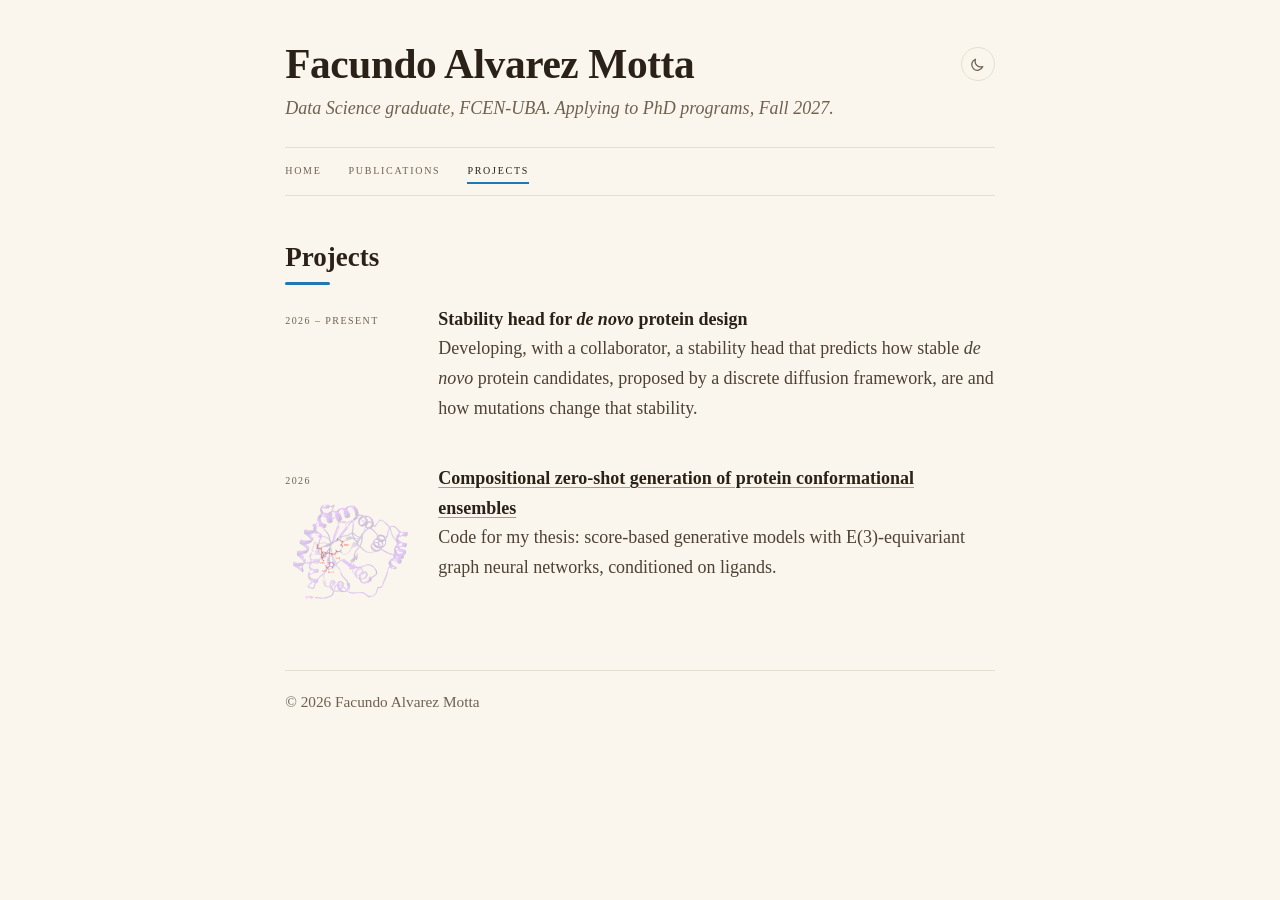
==== projects.html @ 65b1f084 "Add personal academic website Home, Publications and Projects pages with a warm serif theme, light/d" ====
<!DOCTYPE html>
<html lang="en">
<head>
  <meta charset="utf-8">
  <meta name="viewport" content="width=device-width, initial-scale=1">
  <meta name="color-scheme" content="light dark">
  <title>Projects | Facundo Alvarez Motta</title>
  <meta name="description" content="Projects by Facundo Alvarez Motta.">

  <!-- Open Graph -->
  <meta property="og:type" content="website">
  <meta property="og:title" content="Projects | Facundo Alvarez Motta">
  <meta property="og:description" content="Projects by Facundo Alvarez Motta.">
  <meta property="og:url" content="https://facumotta.github.io/projects.html">

  <!-- Apply a saved theme choice before first paint to avoid a flash -->
  <script>
    (function () {
      try {
        var savedTheme = localStorage.getItem("theme");
        if (savedTheme === "light" || savedTheme === "dark") {
          document.documentElement.dataset.theme = savedTheme;
        }
      } catch (error) {
        // Storage blocked: fall back to the system theme
      }
    })();
  </script>

  <link rel="stylesheet" href="assets/css/style.css">
  <script defer src="assets/js/main.js"></script>
</head>
<body>
  <div class="page">
    <header>
      <div class="header-row">
        <h1 class="site-title"><a href="index.html">Facundo Alvarez Motta</a></h1>
        <button type="button" class="theme-toggle" id="theme-toggle" aria-label="Switch to dark theme" title="Switch theme">
          <svg class="icon-moon" viewBox="0 0 20 20" fill="none" stroke="currentColor" stroke-width="1.5" stroke-linejoin="round" aria-hidden="true"><path d="M16.2 12.4A6.7 6.7 0 017.6 3.8a6.7 6.7 0 108.6 8.6z"/></svg>
          <svg class="icon-sun" viewBox="0 0 20 20" fill="none" stroke="currentColor" stroke-width="1.5" stroke-linecap="round" aria-hidden="true"><circle cx="10" cy="10" r="3.4"/><path d="M10 1.8v2m0 12.4v2M1.8 10h2m12.4 0h2M4.2 4.2l1.4 1.4m8.8 8.8 1.4 1.4m-11.6 0 1.4-1.4m8.8-8.8 1.4-1.4"/></svg>
        </button>
      </div>
      <p class="tagline">Data Science graduate, FCEN-UBA. Applying to PhD programs, Fall 2027.</p>
      <nav class="site-nav" aria-label="Sections">
        <a href="index.html">Home</a>
        <a href="publications.html">Publications</a>
        <a href="projects.html" aria-current="page">Projects</a>
      </nav>
    </header>

    <main>
      <h2 class="page-heading">Projects</h2>

      <!-- To add a project, copy one <li>: link on the title, one-line description below -->
      <ul class="projects">
        <li class="entry">
          <time datetime="2026">2026 – present</time>
          <div>
            <strong>Stability head for <em>de novo</em> protein design</strong>
            <!-- TODO: add a link once the project is public -->
            <span>Developing, with a collaborator, a stability head that predicts how stable <em>de novo</em> protein candidates, proposed by a discrete diffusion framework, are and how mutations change that stability.</span>
          </div>
        </li>
        <li class="entry">
          <div class="entry-side">
            <time datetime="2026">2026</time>
            <img src="assets/img/thesis-project.png" width="480" height="380" loading="lazy"
                 alt="Protein structure drawn as ribbons with four highlighted residues: D48, Y53, K78 and H111">
          </div>
          <div>
            <a href="https://github.com/facumotta/protein-diffusion-thesis">Compositional zero-shot generation of protein conformational ensembles</a>
            <span>Code for my thesis: score-based generative models with E(3)-equivariant graph neural networks, conditioned on ligands.</span>
          </div>
        </li>
      </ul>
    </main>

    <footer>
      <p>&copy; 2026 Facundo Alvarez Motta</p>
    </footer>
  </div>
</body>
</html>
---- assets/css/style.css ----
/* ==========================================================================
   Design tokens
   Warm paper palette, system serif typography, celeste accent.
   System fonts only (no external font files).
   ========================================================================== */
:root {
  --font-serif: "Iowan Old Style", "Palatino Linotype", Palatino, "Book Antiqua", Georgia, serif;

  /* ink: primary text, body text, captions (warm brown-grays) */
  --ink-light: #2a2118;   --ink-dark: #eaf0eb;
  --ink-2-light: #4d4235; --ink-2-dark: #c4cbc5;
  --ink-3-light: #6e6150; --ink-3-dark: #9aa39c;
  /* surfaces: cream paper in light mode, green-tinted black in dark mode */
  --paper-light: #faf6ee; --paper-dark: #121614;
  --rule-light: #e6dfd0;  --rule-dark: #29302b;
  /* single accent: celeste, the sky blue of the Argentine flag */
  --accent-light: #1f78b4; --accent-dark: #74c0f0;
  --accent-soft-light: #d9ebf7; --accent-soft-dark: #1b3543;

  color-scheme: light dark;
  --ink: light-dark(var(--ink-light), var(--ink-dark));
  --ink-2: light-dark(var(--ink-2-light), var(--ink-2-dark));
  --ink-3: light-dark(var(--ink-3-light), var(--ink-3-dark));
  --paper: light-dark(var(--paper-light), var(--paper-dark));
  --rule: light-dark(var(--rule-light), var(--rule-dark));
  --accent: light-dark(var(--accent-light), var(--accent-dark));
  --accent-soft: light-dark(var(--accent-soft-light), var(--accent-soft-dark));

  --content-width: 760px;
  --photo-width: 250px;
  --photo-height: 300px;
  /* Photo framing (the photo file has the same 5:6 shape as the frame):
     --photo-zoom: 1 = whole photo visible, 3 = three times closer
     --photo-x / --photo-y: point of the photo placed at the frame center,
     as a fraction (0 = left/top edge, 1 = right/bottom edge) */
  --photo-zoom: 1.65;
  --photo-x: 0.405;
  --photo-y: 0.408;
}

/* Manual theme choice (set by main.js) overrides the system setting */
html[data-theme="light"] { color-scheme: light; }
html[data-theme="dark"] { color-scheme: dark; }

/* ---------- Base ---------- */
* { box-sizing: border-box; }

html { font-size: 18px; -webkit-text-size-adjust: 100%; }

body {
  margin: 0;
  background: var(--paper);
  color: var(--ink);
  font-family: var(--font-serif);
  line-height: 1.65;
}

.page {
  max-width: var(--content-width);
  margin: 0 auto;
  padding: 2.25rem 1.4rem 3rem;
}

p, li { color: var(--ink-2); }
p { margin: 0 0 1rem; }
strong { color: var(--ink); }

a {
  color: var(--ink);
  text-decoration-line: underline;
  text-decoration-thickness: 1px;
  text-underline-offset: 3px;
  text-decoration-color: color-mix(in srgb, var(--accent) 60%, transparent);
  transition: color 0.15s ease, text-decoration-color 0.15s ease;
}

a:hover { color: var(--accent); text-decoration-color: var(--accent); }

a:focus-visible,
button:focus-visible {
  outline: 3px solid var(--accent);
  outline-offset: 3px;
  border-radius: 4px;
}

::selection { background: var(--accent-soft); }

/* ---------- Header: name, italic tagline, theme toggle ---------- */
.header-row {
  display: flex;
  align-items: center;
  justify-content: space-between;
  gap: 1rem;
}

.site-title {
  margin: 0;
  font-size: 2.3rem;
  font-weight: 600;
  letter-spacing: -0.01em;
  line-height: 1.15;
}

.site-title a { text-decoration: none; }

.tagline {
  margin: 0.35rem 0 0;
  font-style: italic;
  color: var(--ink-3);
}

.theme-toggle {
  flex: none;
  width: 34px;
  height: 34px;
  display: inline-flex;
  align-items: center;
  justify-content: center;
  padding: 0;
  cursor: pointer;
  border-radius: 99px;
  border: 1px solid var(--rule);
  background: transparent;
  color: var(--ink-3);
  transition: color 0.15s ease, border-color 0.15s ease;
}

.theme-toggle:hover { color: var(--accent); border-color: var(--accent); }
.theme-toggle svg { width: 17px; height: 17px; }

/* Show the icon of the theme the click will switch to */
.theme-toggle[data-mode="light"] .icon-sun,
.theme-toggle[data-mode="dark"] .icon-moon { display: none; }

/* ---------- Nav: small caps, plain words ---------- */
.site-nav {
  display: flex;
  flex-wrap: wrap;
  gap: 4px 1.5rem;
  margin: 1.25rem 0 2.5rem;
  padding: 0.6rem 0;
  border-top: 1px solid var(--rule);
  border-bottom: 1px solid var(--rule);
  font-size: 0.8rem;
  font-variant-caps: all-small-caps;
  letter-spacing: 0.12em;
}

.site-nav a { color: var(--ink-3); text-decoration: none; }
.site-nav a:hover { color: var(--accent); }
.site-nav a[aria-current="page"] { color: var(--ink); border-bottom: 2px solid var(--accent); }

/* ---------- Home: photo left, bio right ---------- */
.home-grid {
  display: flex;
  flex-wrap: wrap;
  align-items: flex-start;
  gap: 2.5rem 3rem;
}

.home-portrait { flex: 0 0 var(--photo-width); }

/* Rounded rectangle with an offset celeste block behind it */
.photo-frame {
  position: relative;
  width: var(--photo-width);
  height: var(--photo-height);
  overflow: hidden;
  border-radius: 18px;
  box-shadow: 10px 10px 0 var(--accent-soft);
}

/* The photo is scaled by --photo-zoom and shifted so that the point
   (--photo-x, --photo-y) of the image sits at the center of the frame */
.photo-frame img {
  position: absolute;
  width: calc(var(--photo-zoom) * 100%);
  height: auto;
  left: calc(50% - var(--photo-x) * var(--photo-zoom) * 100%);
  top: calc(50% - var(--photo-y) * var(--photo-zoom) * 100%);
  max-width: none;
}

.home-social {
  display: flex;
  justify-content: center;
  gap: 1.5rem;
  margin-top: 1.75rem;
}

.home-social a { color: var(--ink-3); line-height: 0; }
.home-social a:hover { color: var(--accent); }
.home-social svg { width: 24px; height: 24px; }

/* Link whose URL has not been provided yet */
.home-social a.todo { opacity: 0.45; }

.home-bio { flex: 1; min-width: 300px; }
.home-bio p:first-child { margin-top: 0; }

.home-bio ul { margin: 0 0 1rem; padding-left: 1.25rem; }
.home-bio li { margin-bottom: 0.5rem; }
.home-bio li::marker { color: var(--accent); }

/* ---------- Section headings: short celeste rule underneath ---------- */
h2 {
  margin: 3rem 0 1.1rem;
  font-size: 1.5rem;
  font-weight: 600;
  line-height: 1.25;
}

h2::after {
  content: "";
  display: block;
  width: 2.5rem;
  height: 3px;
  margin-top: 0.4rem;
  background: var(--accent);
  border-radius: 2px;
}

/* ---------- News: date column on the left, achievement on the right ---------- */
.news { list-style: none; margin: 0; padding: 0; }

.news li {
  display: grid;
  grid-template-columns: 7.5rem 1fr;
  gap: 1rem;
  margin: 0 0 0.9rem;
}

.news time {
  padding-top: 0.2rem;
  font-size: 0.8rem;
  font-variant-caps: all-small-caps;
  letter-spacing: 0.1em;
  color: var(--ink-3);
  white-space: nowrap;
}

/* ---------- Projects: link with a one-line description below ---------- */
.projects { list-style: none; margin: 0; padding: 0; }

.projects li { margin: 0 0 2.25rem; }

.projects li a,
.projects li strong { font-weight: 600; }
.projects li span { display: block; }

/* ---------- Dated entry (projects, publications): date left, content right ---------- */
.entry {
  display: grid;
  grid-template-columns: 7.5rem 1fr;
  gap: 1rem;
}

.entry time {
  padding-top: 0.2rem;
  font-size: 0.8rem;
  font-variant-caps: all-small-caps;
  letter-spacing: 0.1em;
  color: var(--ink-3);
  white-space: nowrap;
}

/* Image under the date; the PNG has a transparent background */
.entry-side time { display: block; }
.entry-side img {
  display: block;
  width: 100%;
  max-width: 7.5rem;
  height: auto;
  margin-top: 0.5rem;
  transform-origin: center;
  transition: transform 0.25s ease;
}

/* Grow slightly on hover, from the center in all directions. Kept small so
   the extra width (split left and right) stays within the 1rem gap and never
   covers the text next to it */
.entry-side img:hover { transform: scale(1.15); }

@media (prefers-reduced-motion: reduce) {
  .entry-side img { transition: none; }
}

/* ---------- Publications / thesis ---------- */
.pub-kind {
  margin: 0 0 0.75rem;
  font-size: 0.8rem;
  font-weight: 400;
  font-variant-caps: all-small-caps;
  letter-spacing: 0.12em;
  color: var(--ink-3);
}

.thesis-title { margin-bottom: 0.25rem; font-weight: 600; color: var(--ink); }
.thesis-meta { color: var(--ink-3); font-size: 0.95rem; }

.btn {
  display: inline-flex;
  align-items: center;
  padding: 9px 16px;
  border: 1px solid var(--accent);
  border-radius: 8px;
  color: var(--accent);
  font-size: 0.85rem;
  line-height: 1;
  text-decoration: none;
  transition: background 0.15s ease, color 0.15s ease;
}

.btn:hover { background: var(--accent-soft); color: var(--ink); }

.thesis-note { margin: 0.75rem 0 0; color: var(--ink-3); font-size: 0.9rem; font-style: italic; }

/* First heading on a sub-page: no extra top space */
.page-heading { margin-top: 0; }

/* ---------- Footer ---------- */
footer {
  margin-top: 3.5rem;
  padding-top: 1rem;
  border-top: 1px solid var(--rule);
  font-size: 0.85rem;
  color: var(--ink-3);
}

footer p { margin: 0; color: inherit; }

/* ---------- Small screens: center photo above bio ---------- */
@media (max-width: 640px) {
  :root {
    --photo-width: 200px;
    --photo-height: 240px;
  }

  .home-portrait {
    flex-basis: 100%;
    display: flex;
    flex-direction: column;
    align-items: center;
  }

  .site-title { font-size: 1.8rem; }

  /* Narrow screens: date above the text */
  .news li,
  .entry { grid-template-columns: 1fr; gap: 0; }
}
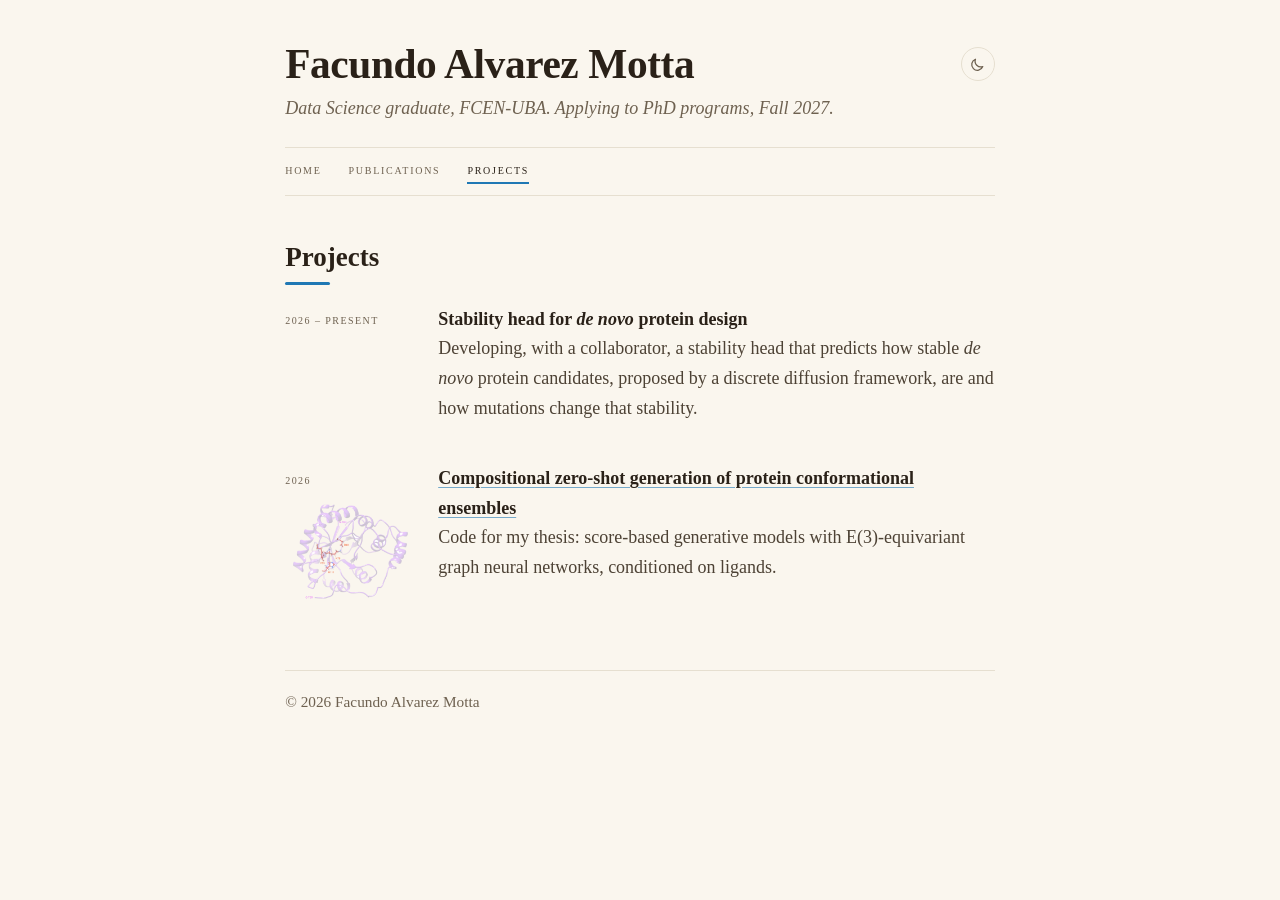
==== commit a559fac4: "Add olive FAM favicon and mention physics in the bio Co-Authored-By: Claude Sonnet 5.5 <noreply@anth" ====
--- a/projects.html
+++ b/projects.html
@@ -27,6 +27,8 @@
     })();
   </script>
 
+  <link rel="icon" href="assets/img/favicon.svg" type="image/svg+xml">
+  <link rel="apple-touch-icon" href="assets/img/apple-touch-icon.png">
   <link rel="stylesheet" href="assets/css/style.css">
   <script defer src="assets/js/main.js"></script>
 </head>
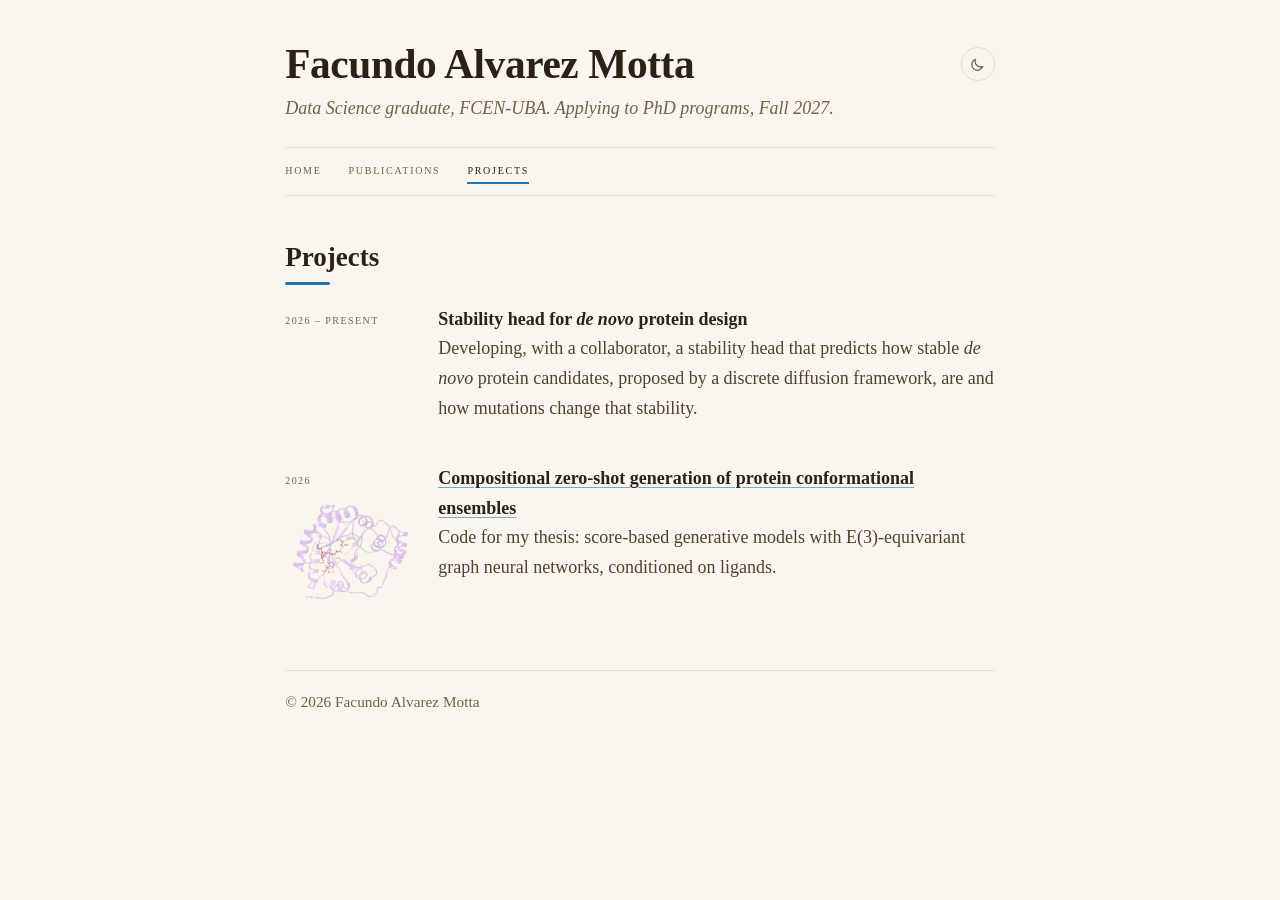
==== commit d0e43f99: "Make favicon letters-only with light/dark adaptive color Co-Authored-By: Claude Sonnet 5.5 <noreply@" ====
--- a/projects.html
+++ b/projects.html
@@ -27,7 +27,7 @@
     })();
   </script>
 
-  <link rel="icon" href="assets/img/favicon.svg" type="image/svg+xml">
+  <link rel="icon" href="assets/img/favicon.svg?v=2" type="image/svg+xml">
   <link rel="apple-touch-icon" href="assets/img/apple-touch-icon.png">
   <link rel="stylesheet" href="assets/css/style.css">
   <script defer src="assets/js/main.js"></script>
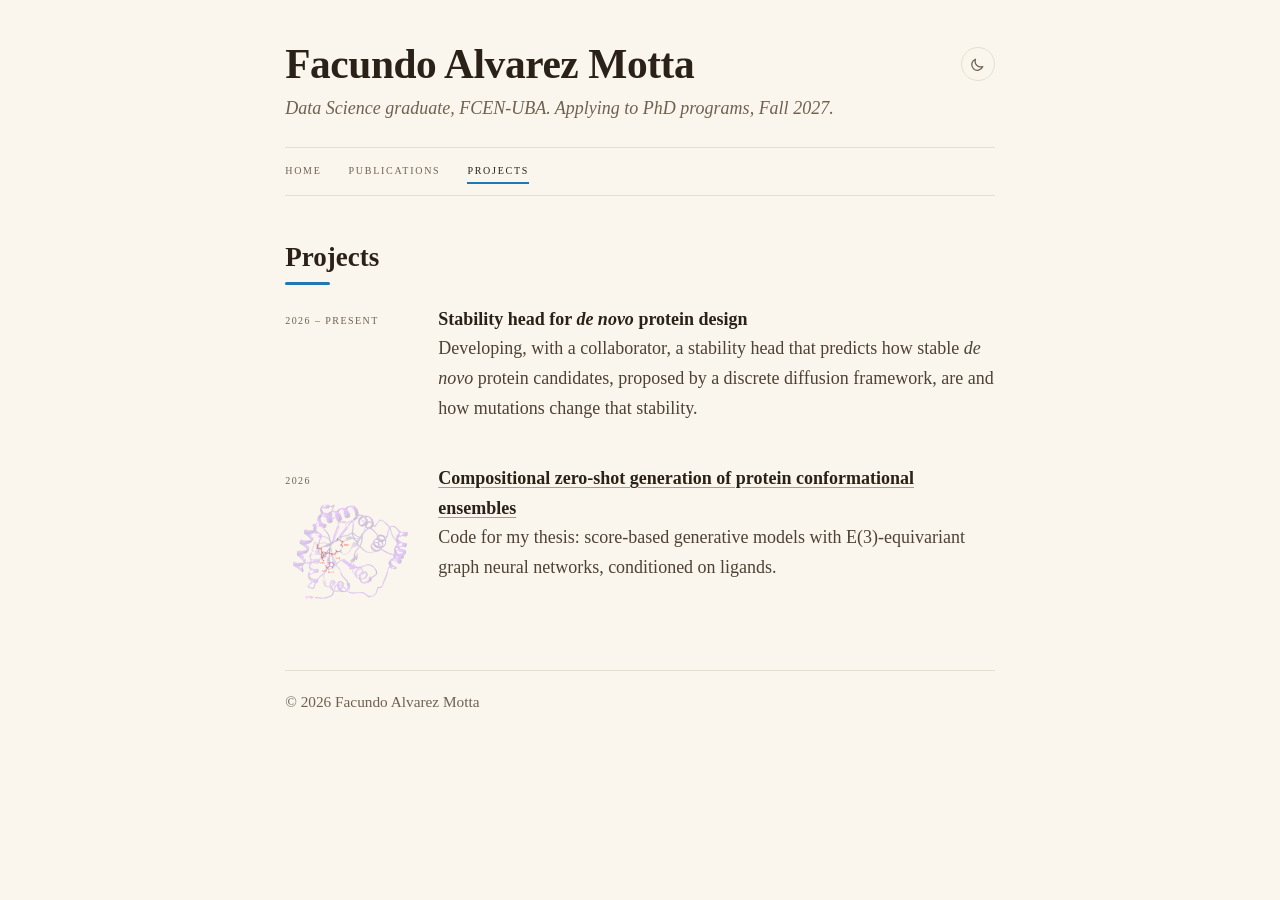
==== commit a9db18e5: "Use clean URLs: link Home to the site root and drop .html from sections Co-Authored-By: Claude Sonne" ====
--- a/projects.html
+++ b/projects.html
@@ -11,7 +11,7 @@
   <meta property="og:type" content="website">
   <meta property="og:title" content="Projects | Facundo Alvarez Motta">
   <meta property="og:description" content="Projects by Facundo Alvarez Motta.">
-  <meta property="og:url" content="https://facumotta.github.io/projects.html">
+  <meta property="og:url" content="https://facumotta.github.io/projects">
 
   <!-- Apply a saved theme choice before first paint to avoid a flash -->
   <script>
@@ -36,7 +36,7 @@
   <div class="page">
     <header>
       <div class="header-row">
-        <h1 class="site-title"><a href="index.html">Facundo Alvarez Motta</a></h1>
+        <h1 class="site-title"><a href="./">Facundo Alvarez Motta</a></h1>
         <button type="button" class="theme-toggle" id="theme-toggle" aria-label="Switch to dark theme" title="Switch theme">
           <svg class="icon-moon" viewBox="0 0 20 20" fill="none" stroke="currentColor" stroke-width="1.5" stroke-linejoin="round" aria-hidden="true"><path d="M16.2 12.4A6.7 6.7 0 017.6 3.8a6.7 6.7 0 108.6 8.6z"/></svg>
           <svg class="icon-sun" viewBox="0 0 20 20" fill="none" stroke="currentColor" stroke-width="1.5" stroke-linecap="round" aria-hidden="true"><circle cx="10" cy="10" r="3.4"/><path d="M10 1.8v2m0 12.4v2M1.8 10h2m12.4 0h2M4.2 4.2l1.4 1.4m8.8 8.8 1.4 1.4m-11.6 0 1.4-1.4m8.8-8.8 1.4-1.4"/></svg>
@@ -44,9 +44,9 @@
       </div>
       <p class="tagline">Data Science graduate, FCEN-UBA. Applying to PhD programs, Fall 2027.</p>
       <nav class="site-nav" aria-label="Sections">
-        <a href="index.html">Home</a>
-        <a href="publications.html">Publications</a>
-        <a href="projects.html" aria-current="page">Projects</a>
+        <a href="./">Home</a>
+        <a href="publications">Publications</a>
+        <a href="projects" aria-current="page">Projects</a>
       </nav>
     </header>
 
